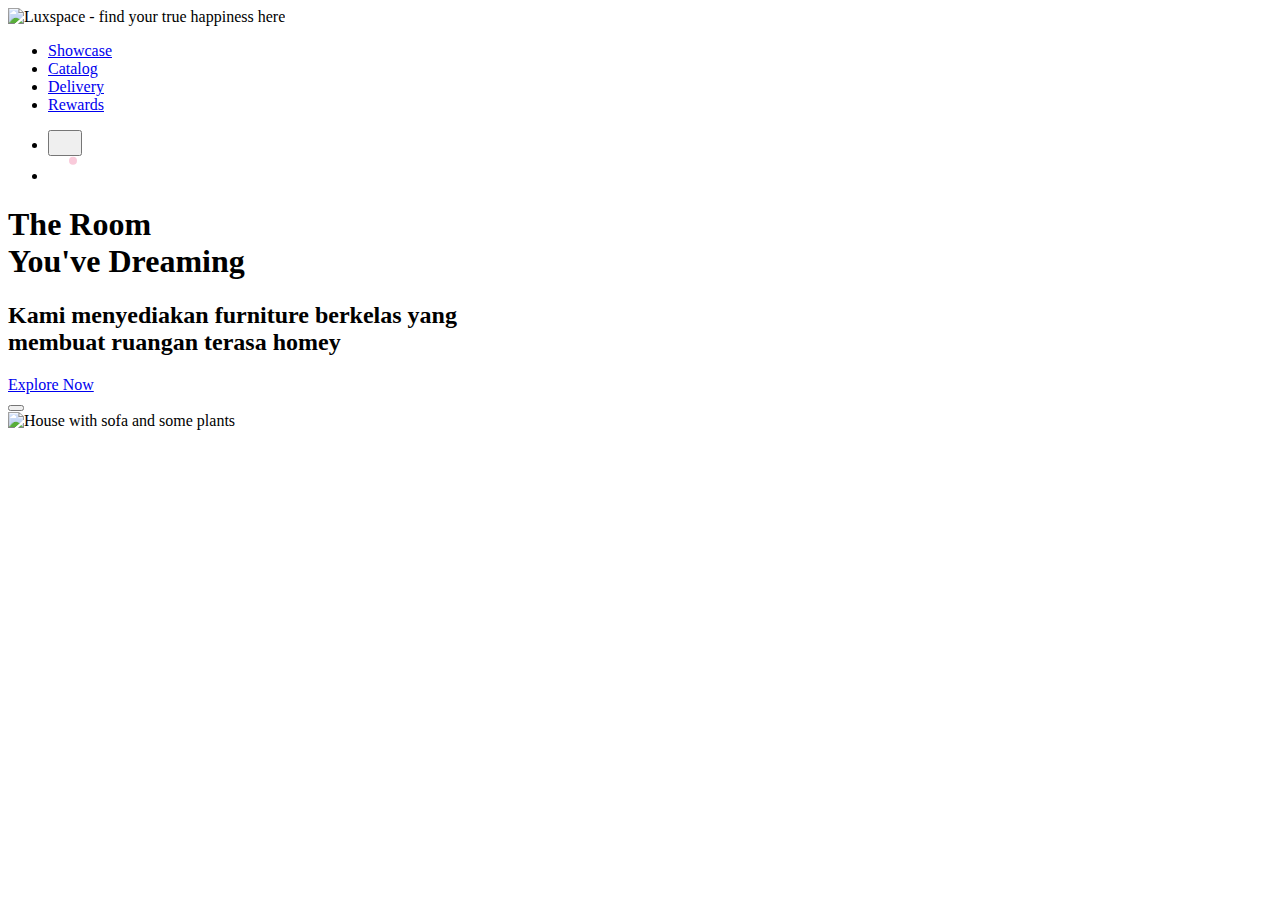
==== src/templates/index.html @ 8c250d20 "UPDATE: HERO and HEADER DONE" ====
<!DOCTYPE html>
<html class="no-js" lang="">
	<head>
		<meta charset="utf-8" />
		<title>Luxspace - Saingan IKEA</title>
		<meta name="description" content="Menjual furniture berkualitas" />
		<meta name="viewport" content="width=device-width, initial-scale=1" />

		<!-- Untuk thumbnail share page di facebook -->
		<meta property="og:title" content="Luxspace - Saingan IKEA" />
		<meta property="og:description" content="Menjual furniture berkualitas" />
		<meta property="og:url" content="https://luxspace.com" />
		<meta
			property="og:image"
			content="https://luxspace.com/images/content/preview-homepage.png"
		/>

		<link rel="manifest" href="site.webmanifest" />
		<link rel="apple-touch-icon" href="images/favicon.ico" />
		<!-- Place favicon.ico in the root directory -->

		<link rel="stylesheet" href="./css/app.minify.css" />
		<link rel="icon" href="images/favicon.ico" />

		<meta name="theme-color" content="#000" />
	</head>

	<body>
		<!-- Add your site or application content here -->

		<!-- START : Header -->
		<header class="absolute w-full px-4 z-50">
			<div class="container mx-auto py-10">
				<div class="flex flex-stretch items-center">
					<!-- START : LOGO BRAND -->
					<div class="w-56 flex items-center">
						<img
							src="images/design/logo.svg"
							alt="Luxspace - find your true happiness here"
						/>
					</div>
					<!-- END : LOGO BRAND -->
					<div class="w-full"></div>
					<!-- START: Menu humberger wrapper -->
					<div class="w-auto">
						<ul
							class="fixed bg-white inset-0 flex-col invisible items-center justify-center opacity-0 md:visible md:flex-row md:bg-transparent md:relative md:opacity-100 md:flex"
						>
							<li class="mx-3 py-6 md:py-0">
								<a href="#" class="text-black hover:text-white hover:underline"
									>Showcase</a
								>
							</li>
							<li class="mx-3 py-6 md:py-0">
								<a href="#" class="text-black hover:text-white hover:underline"
									>Catalog</a
								>
							</li>
							<li class="mx-3 py-6 md:py-0">
								<a href="#" class="text-black hover:text-white hover:underline"
									>Delivery</a
								>
							</li>
							<li class="mx-3 py-6 md:py-0">
								<a href="#" class="text-black hover:text-white hover:underline"
									>Rewards</a
								>
							</li>
						</ul>
					</div>
					<!-- END: Menu humberger wrapper -->

					<!-- START : MENU BUTTON -->
					<div class="w-auto">
						<ul class="flex items-center">
							<li class="ml-6 md:hidden">
								<button
									id="menu-toggler"
									class="relative flex z-50 items-center justify-center w-8 h-8 text-black hover:text-white focus:outline-none"
								>
									<svg
										class="fill-current"
										width="18"
										height="17"
										viewBox="0 0 18 17"
										fill="none"
										xmlns="http://www.w3.org/2000/svg"
									>
										<path
											d="M15.9773 0.461304H1.04219C0.466585 0.461304 0 0.790267 0 1.19609C0 1.60192 0.466668 1.93088 1.04219 1.93088H15.9773C16.5529 1.93088 17.0195 1.60192 17.0195 1.19609C17.0195 0.790208 16.5529 0.461304 15.9773 0.461304Z"
										/>
										<path
											d="M15.9773 7.68802H1.04219C0.466585 7.68802 0 8.01698 0 8.42281C0 8.82864 0.466668 9.1576 1.04219 9.1576H15.9773C16.5529 9.1576 17.0195 8.82864 17.0195 8.42281C17.0195 8.01692 16.5529 7.68802 15.9773 7.68802Z"
										/>
										<path
											d="M15.9773 14.9147H1.04219C0.466585 14.9147 0 15.2437 0 15.6495C0 16.0553 0.466668 16.3843 1.04219 16.3843H15.9773C16.5529 16.3843 17.0195 16.0553 17.0195 15.6495C17.0195 15.2436 16.5529 14.9147 15.9773 14.9147Z"
										/>
									</svg>
								</button>
							</li>
							<li class="ml-6">
								<a
									href="cart.html"
									class="flex items-center justify-center w-8 h-8 text-black hover:text-white"
								>
									<svg
										class="fill-current"
										width="29"
										height="25"
										viewBox="0 0 29 25"
										fill="none"
										xmlns="http://www.w3.org/2000/svg"
									>
										<path
											d="M10.8754 19.7673C9.61762 19.7673 8.59436 20.8079 8.59436 22.087C8.59436 23.3661 9.61762 24.4067 10.8754 24.4067C12.1331 24.4067 13.1564 23.3661 13.1564 22.087C13.1563 20.8079 12.1331 19.7673 10.8754 19.7673ZM10.8754 23.1114C10.3199 23.1114 9.86796 22.6518 9.86796 22.0869C9.86796 21.522 10.3199 21.0624 10.8754 21.0624C11.4308 21.0624 11.8828 21.5221 11.8828 22.0869C11.8828 22.6519 11.4308 23.1114 10.8754 23.1114Z"
										/>
										<path
											d="M18.8764 19.7673C17.6186 19.7673 16.5953 20.8079 16.5953 22.087C16.5953 23.3661 17.6186 24.4067 18.8764 24.4067C20.1342 24.4067 21.1575 23.3661 21.1575 22.087C21.1574 20.8079 20.1341 19.7673 18.8764 19.7673ZM18.8764 23.1114C18.3209 23.1114 17.869 22.6518 17.869 22.0869C17.869 21.522 18.3209 21.0624 18.8764 21.0624C19.4319 21.0624 19.8838 21.5221 19.8838 22.0869C19.8838 22.6519 19.4319 23.1114 18.8764 23.1114Z"
										/>
										<path
											d="M19.438 7.5542H10.3122C9.96051 7.5542 9.67542 7.84413 9.67542 8.2018C9.67542 8.55947 9.96056 8.8494 10.3122 8.8494H19.438C19.7897 8.8494 20.0748 8.55947 20.0748 8.2018C20.0748 7.84408 19.7897 7.5542 19.438 7.5542Z"
										/>
										<path
											d="M18.9414 10.9172H10.8089C10.4572 10.9172 10.1721 11.2072 10.1721 11.5648C10.1721 11.9225 10.4572 12.2124 10.8089 12.2124H18.9413C19.293 12.2124 19.5781 11.9225 19.5781 11.5648C19.5781 11.2072 19.293 10.9172 18.9414 10.9172Z"
										/>
										<path
											d="M25.6499 4.66886C25.407 4.36574 25.0472 4.19193 24.6626 4.19193H4.82655L4.42595 2.21429C4.34232 1.80176 4.06563 1.45537 3.68565 1.28758L0.890528 0.0537834C0.567841 -0.0887602 0.192825 0.0618197 0.0528584 0.389871C-0.0872597 0.718025 0.0608116 1.09945 0.383347 1.24178L3.17852 2.47563L6.2598 17.6862C6.38117 18.2852 6.90578 18.72 7.50723 18.72H22.7635C23.1152 18.72 23.4003 18.4301 23.4003 18.0724C23.4003 17.7147 23.1152 17.4248 22.7635 17.4248H7.50728L7.13247 15.5745H22.8814C23.4828 15.5745 24.0075 15.1398 24.1288 14.5407L25.9101 5.74831C25.9876 5.36545 25.8928 4.97192 25.6499 4.66886ZM22.8814 14.2794H6.87012L5.08895 5.48708L24.6626 5.48713L22.8814 14.2794Z"
										/>
										<circle
											cx="25"
											cy="4.67505"
											r="4"
											fill="#F9CADA"
											class="cart-filled"
										/>
									</svg>
								</a>
							</li>
						</ul>
					</div>
					<!-- END : MENU BUTTON -->
				</div>
			</div>
		</header>
		<!-- END : Header -->

		<!-- START : Section Hero -->
		<section class="flex items-center hero">
			<!-- START : Section Hero | Left Side -->
			<div
				class="w-full absolute z-20 inset-0 md:relative md:w-1/2 text-center flex flex-col justify-center hero-caption"
			>
				<h1 class="text-3xl md:text-5xl leading-tight font-semibold">
					The Room <br class="" />
					You've Dreaming
				</h1>
				<h2 class="px-8 text-base md:px-0 md:text-lg my-6 tracking-wide">
					Kami menyediakan furniture berkelas yang
					<br class="hidden lg:block" />
					membuat ruangan terasa homey
				</h2>
				<div>
					<a
						href="#browser-the-room"
						class="bg-pink-400 text-black hover:bg-black hover:text-pink-400 px-8 py-3 mt-4 rounded-full inline-block flex-none transition duration-200"
					>
						Explore Now
					</a>
				</div>
			</div>
			<!-- END : Section Hero | Left Side -->
			<!-- START : Section Hero | Right Side -->
			<div class="w-full inset-0 md:relative md:w-1/2">
				<div class="relative hero-image">
					<div class="overlay insert-0 bg-black opacity-30 z-10"></div>
					<div class="overlay right-0 bottom-0 md:inset-0">
						<button
							class="modal-trigger video hero-cta focus:outline-none z-30"
							data-content='<div class="w-screen pb-56 md:w-88 relative z-50">
								<div class="w-full h-full absolute">
									<iframe
										width="100%"
										height="100%"
										src="https://www.youtube.com/embed/zNVLRAyjYII"
										frameborder="0"
										allow="accelerometer; autoplay; clipboard-write; encrypted-media; gyroscope; picture-in-picture"
										allowfullscreen
									></iframe>
								</div>
							</div>'
						></button>
					</div>
					<img
						class="absolute md:relative w-full h-full object-cover object-center"
						src="images/content/image-hero.jpg"
						alt="House with sofa and some plants"
					/>
				</div>
			</div>
			<!-- END : Section Hero | Right Side -->
		</section>
		<!-- END : Section Hero -->

		<!-- Google Analytics: change UA-XXXXX-Y to be your site's ID. -->
		<script>
			window.ga = function () {
				ga.q.push(arguments)
			}
			ga.q = []
			ga.l = +new Date()
			ga('create', 'UA-XXXXX-Y', 'auto')
			ga('set', 'anonymizeIp', true)
			ga('set', 'transport', 'beacon')
			ga('send', 'pageview')
		</script>
		<script src="https://www.google-analytics.com/analytics.js" async></script>
	</body>
</html>
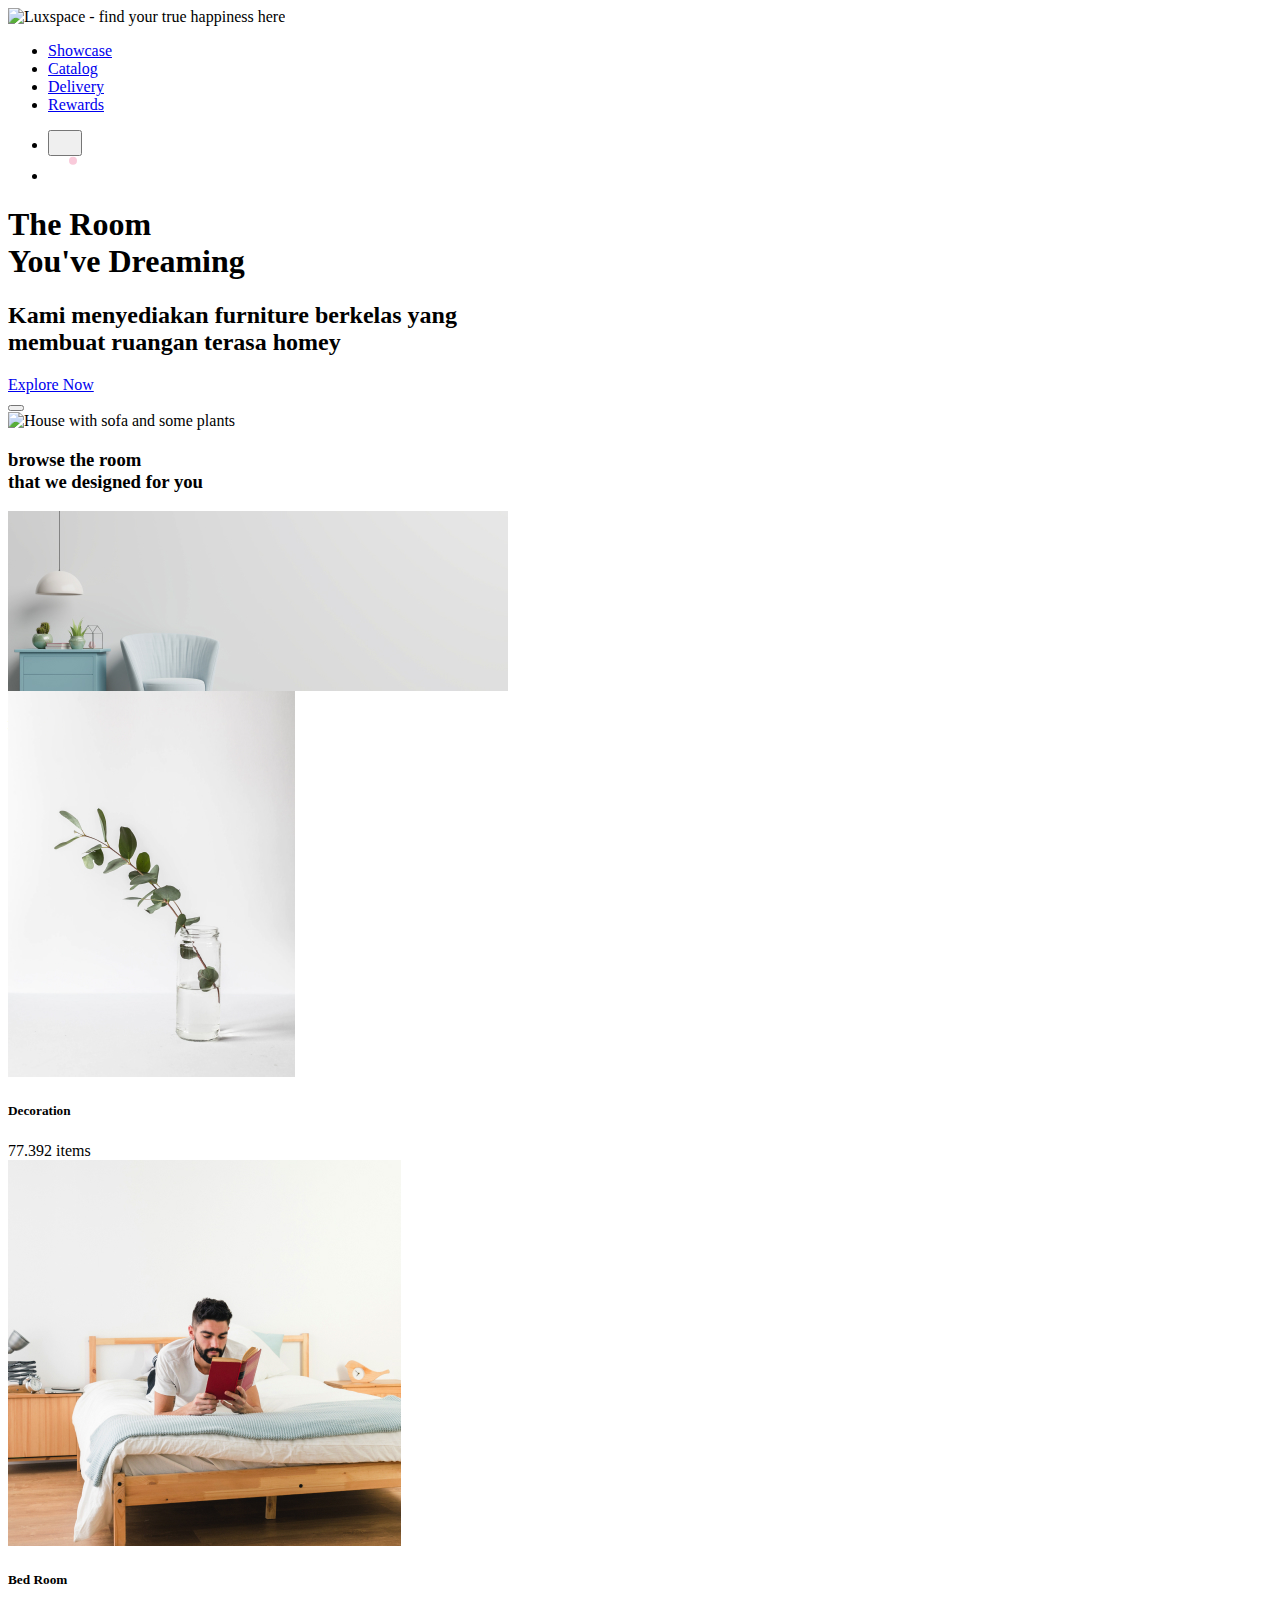
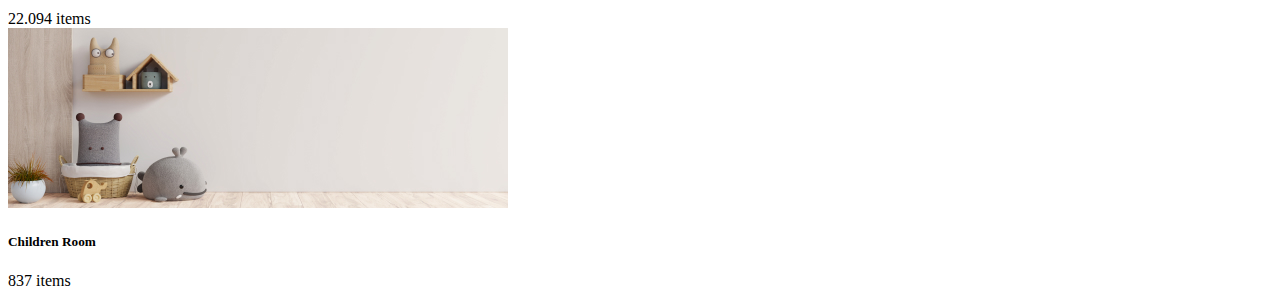
==== commit e0dce6db: "UPDATE: Menu toggler, modal video popup, section browse the room" ====
--- a/src/templates/index.html
+++ b/src/templates/index.html
@@ -44,7 +44,8 @@
 					<!-- START: Menu humberger wrapper -->
 					<div class="w-auto">
 						<ul
-							class="fixed bg-white inset-0 flex-col invisible items-center justify-center opacity-0 md:visible md:flex-row md:bg-transparent md:relative md:opacity-100 md:flex"
+							id="menu"
+							class="fixed bg-white inset-0 flex flex-col invisible items-center justify-center opacity-0 md:visible md:flex-row md:bg-transparent md:relative md:opacity-100"
 						>
 							<li class="mx-3 py-6 md:py-0">
 								<a href="#" class="text-black hover:text-white hover:underline"
@@ -76,7 +77,7 @@
 							<li class="ml-6 md:hidden">
 								<button
 									id="menu-toggler"
-									class="relative flex z-50 items-center justify-center w-8 h-8 text-black hover:text-white focus:outline-none"
+									class="relative flex z-50 items-center justify-center w-8 h-8 text-black focus:outline-none"
 								>
 									<svg
 										class="fill-current"
@@ -161,7 +162,7 @@
 				</h2>
 				<div>
 					<a
-						href="#browser-the-room"
+						href="#browse-the-room"
 						class="bg-pink-400 text-black hover:bg-black hover:text-pink-400 px-8 py-3 mt-4 rounded-full inline-block flex-none transition duration-200"
 					>
 						Explore Now
@@ -172,7 +173,7 @@
 			<!-- START : Section Hero | Right Side -->
 			<div class="w-full inset-0 md:relative md:w-1/2">
 				<div class="relative hero-image">
-					<div class="overlay insert-0 bg-black opacity-30 z-10"></div>
+					<div class="overlay insert-0 bg-black opacity-30 z-20"></div>
 					<div class="overlay right-0 bottom-0 md:inset-0">
 						<button
 							class="modal-trigger video hero-cta focus:outline-none z-30"
@@ -201,6 +202,117 @@
 		</section>
 		<!-- END : Section Hero -->
 
+		<!-- START : Browse the Room -->
+		<section class="flex bg-gray-100 py-16 px-4" id="browse-the-room">
+			<div class="container mx-auto">
+				<div class="flex flex-start mb-4">
+					<h3 class="text-2xl capitalize font-semibold">
+						browse the room <br class="" />
+						that we designed for you
+					</h3>
+				</div>
+				<div class="grid grid-rows-2 grid-cols-9 gap-4">
+					<!-- START : Card Item-1 -->
+					<div
+						class="relative col-span-9 row-span-1 md:col-span-4 card"
+						style="height: 180px"
+					>
+						<div class="card-shadow rounded-xl">
+							<img
+								src="../images/content/image-catalog-1.jpg"
+								alt=""
+								class="w-full h-full object-cover overlay overflow-hidden rounded-xl"
+							/>
+						</div>
+						<div
+							class="overlay left-0 top-0 bottom-0 flex justify-center flex-col pl-48 md:pl-72"
+						>
+							<h5 class="text-lg font-semibold">Living Room</h5>
+							<span class="">18.309 items</span>
+						</div>
+						<!-- stretched-link akan mengcover seluruh card sbagai link -->
+						<a href="detail.html" class="stretched-link">
+							<!-- Fake children -->
+						</a>
+					</div>
+					<!-- END : Card Item-1 -->
+					<!-- START : Card Item-2 -->
+					<div
+						class="relative col-span-9 row-span-1 md:col-span-2 md:row-span-2 card"
+					>
+						<div class="card-shadow rounded-xl">
+							<img
+								src="../images/content/image-catalog-3.jpg"
+								alt=""
+								class="w-full h-full object-cover overlay overflow-hidden rounded-xl"
+							/>
+						</div>
+						<div
+							class="overlay inset-0 md:bottom-auto flex justify-center md:items-center flex-col pl-48 md:pl-0 pt-0 md:pt-8"
+						>
+							<h5 class="text-lg font-semibold">Decoration</h5>
+							<span class="">77.392 items</span>
+						</div>
+						<!-- stretched-link akan mengcover seluruh card sbagai link -->
+						<a href="detail.html" class="stretched-link">
+							<!-- Fake children -->
+						</a>
+					</div>
+					<!-- END : Card Item-2 -->
+					<!-- START : Card Item-3 -->
+					<div
+						class="relative col-span-9 row-span-1 md:col-span-3 md:row-span-2 card"
+					>
+						<div class="card-shadow rounded-xl">
+							<img
+								src="../images/content/image-catalog-4.jpg"
+								alt=""
+								class="w-full h-full object-cover overlay overflow-hidden rounded-xl"
+							/>
+						</div>
+						<div
+							class="overlay inset-0 md:bottom-auto flex justify-center md:items-center flex-col pl-48 md:pl-0 pt-0 md:pt-8"
+						>
+							<h5 class="text-lg font-semibold">Bed Room</h5>
+							<span class="">22.094 items</span>
+						</div>
+						<!-- stretched-link akan mengcover seluruh card sbagai link -->
+						<a href="detail.html" class="stretched-link">
+							<!-- Fake children -->
+						</a>
+					</div>
+					<!-- END : Card Item-3 -->
+					<!-- START : Card Item-4 -->
+					<div
+						class="relative col-span-9 row-span-1 md:col-span-4 card"
+						style="height: 180px"
+					>
+						<div class="card-shadow rounded-xl">
+							<img
+								src="../images/content/image-catalog-2.jpg"
+								alt=""
+								class="w-full h-full object-cover overlay overflow-hidden rounded-xl"
+							/>
+						</div>
+						<div
+							class="overlay left-0 top-0 bottom-0 flex justify-center flex-col pl-48 md:pl-72"
+						>
+							<h5 class="text-lg font-semibold">Children Room</h5>
+							<span class="">837 items</span>
+						</div>
+						<!-- stretched-link akan mengcover seluruh card sbagai link -->
+						<a href="detail.html" class="stretched-link">
+							<!-- Fake children -->
+						</a>
+					</div>
+					<!-- END : Card Item-4 -->
+				</div>
+			</div>
+		</section>
+		<!-- END : Browse the Room -->
+
+		<div class="min-h-screen"></div>
+
 		<!-- Google Analytics: change UA-XXXXX-Y to be your site's ID. -->
 		<script>
 			window.ga = function () {
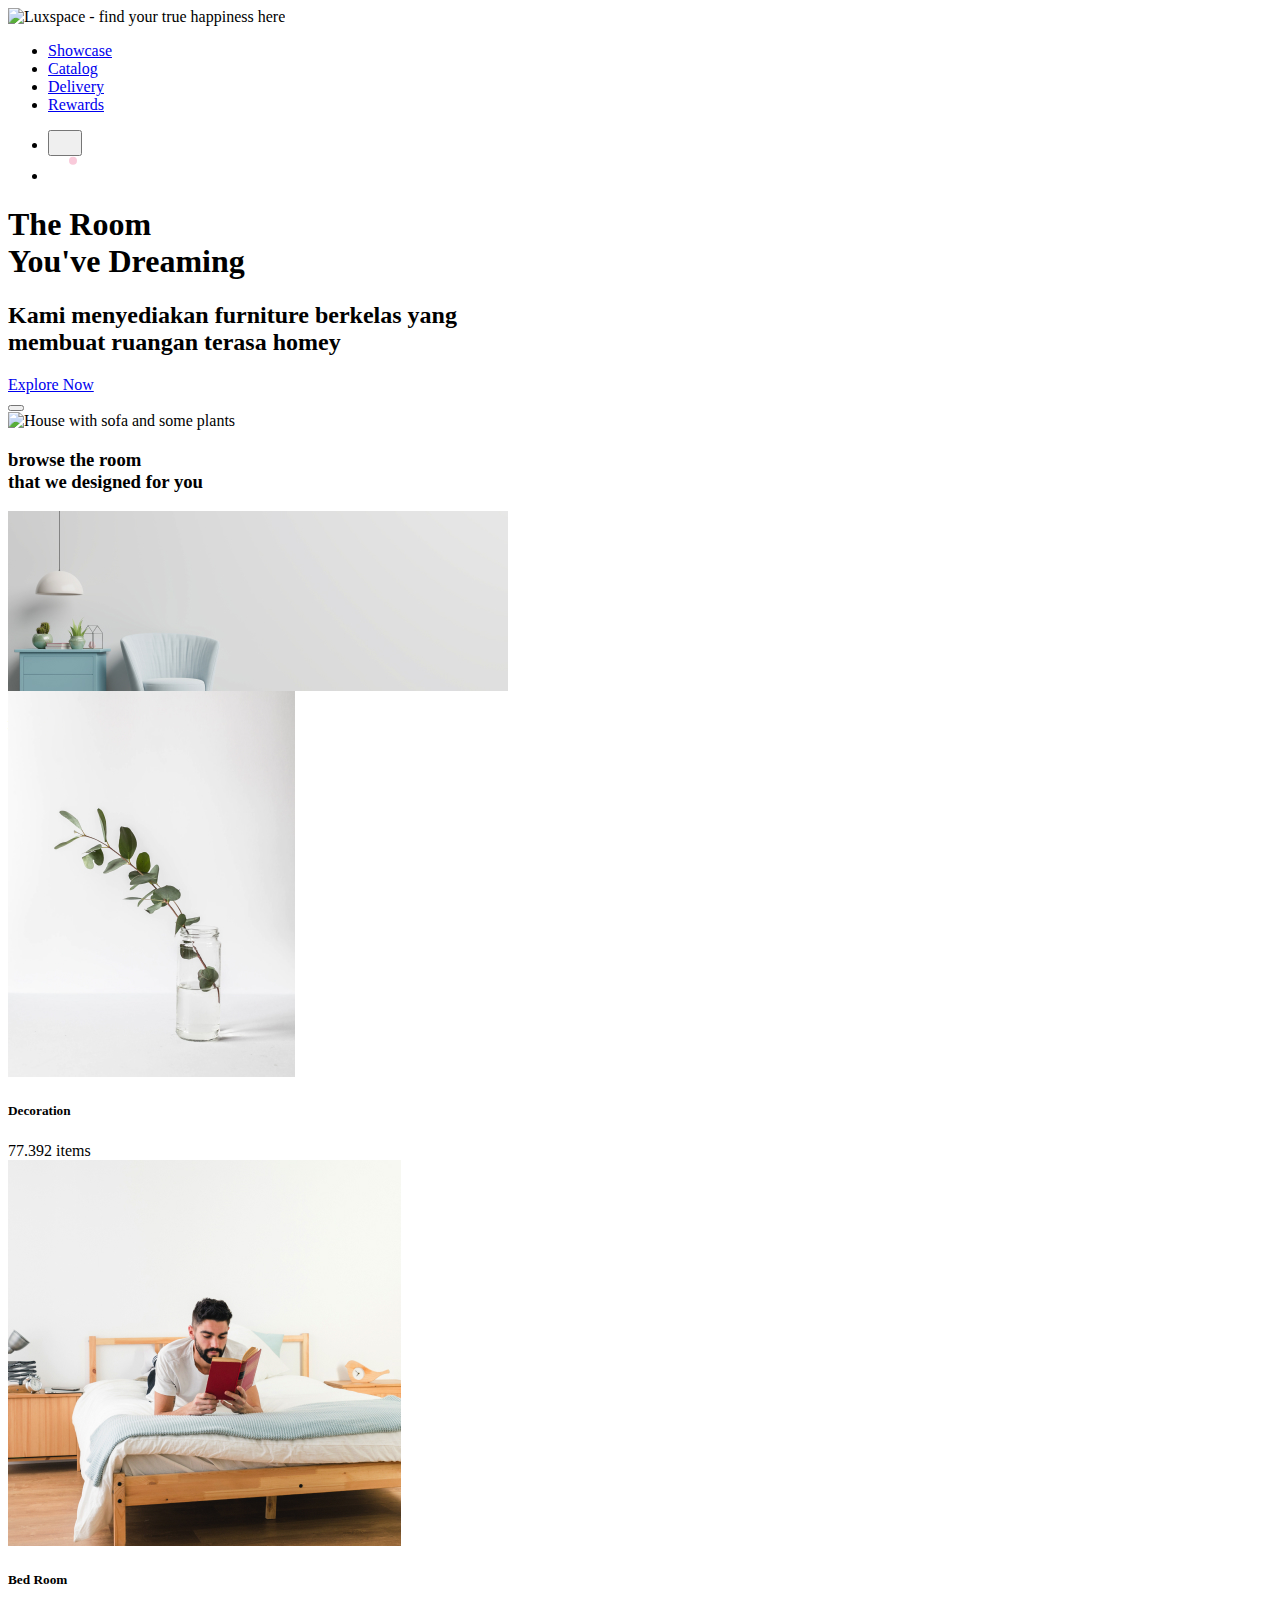
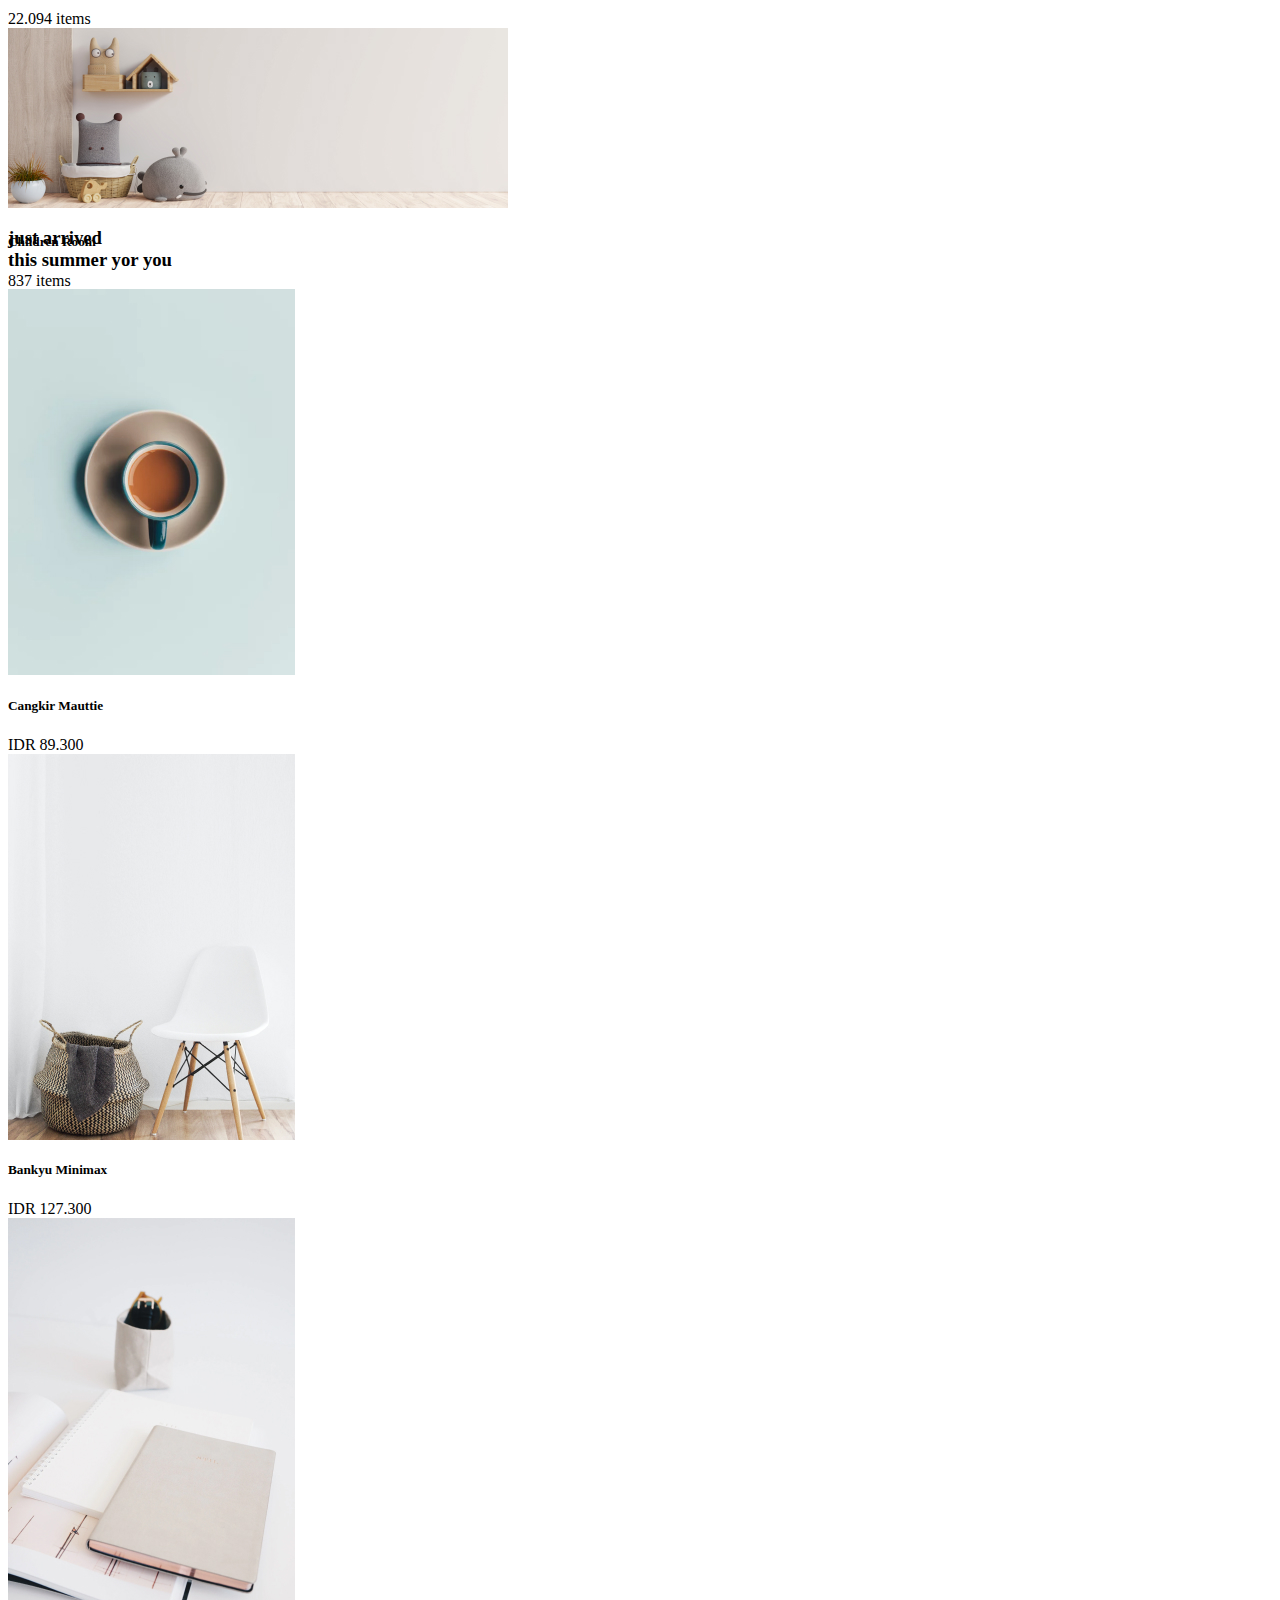
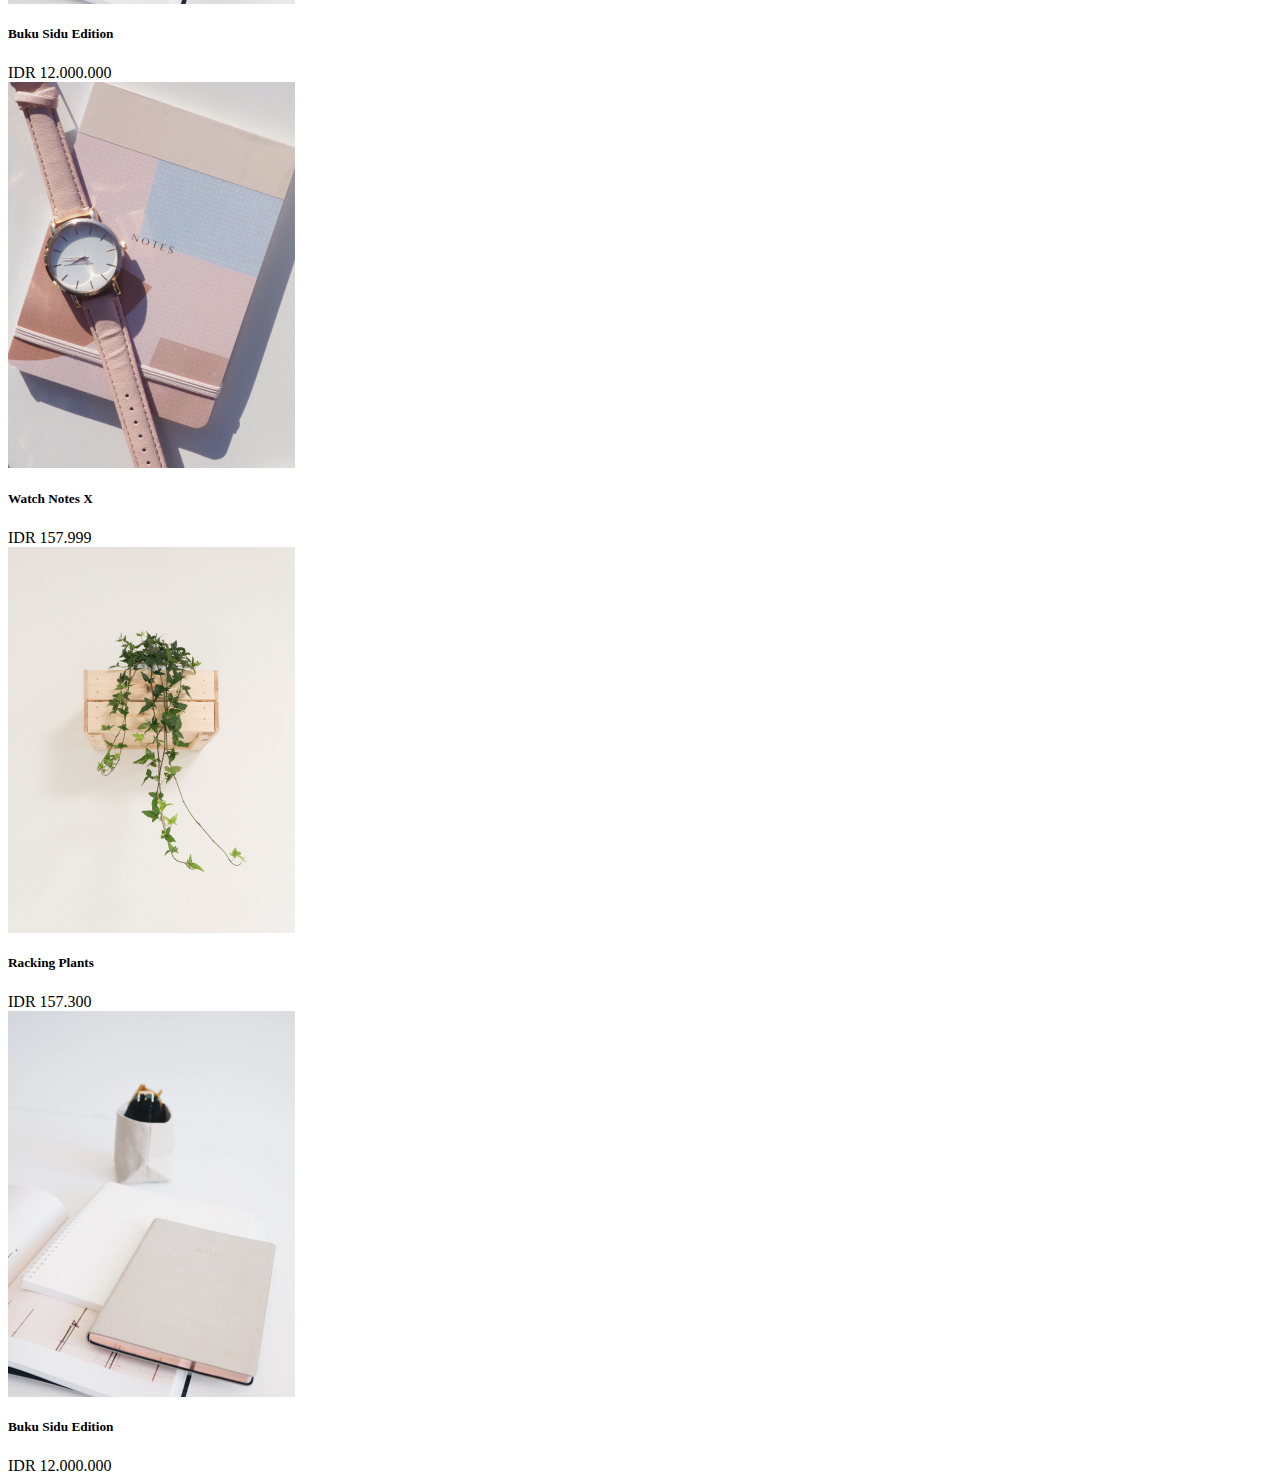
==== commit cc64c3fb: "UPDATE: Carousel Image" ====
--- a/src/templates/index.html
+++ b/src/templates/index.html
@@ -311,6 +311,149 @@
 		</section>
 		<!-- END : Browse the Room -->
 
+		<!-- START : Just Arrived -->
+		<section class="flex flex-col py-16">
+			<div class="container mx-auto mb-4">
+				<div class="flex-justify-center text-center mb-4">
+					<h3 class="text-2xl capitalize font-semibold">
+						just arrived <br class="" />
+						this summer yor you
+					</h3>
+				</div>
+			</div>
+			<div class="overflow-x-hidden px-4" id="carousel">
+				<div class="container mx-auto"></div>
+				<div class="flex -mx-4 flex-row relative">
+					<!-- START: Carousel Item 1 -->
+					<div class="px-4 relative card">
+						<div
+							class="rounded-xl overflow-hidden card-shadow"
+							style="width: 287px; height: 386px"
+						>
+							<img
+								src="../images/content/carousel-image-1.jpg"
+								alt="Cangkir Mauttie"
+								class="w-full h-full object-cover object-center"
+							/>
+						</div>
+						<h5 class="text-lg font-semibold mt-4">Cangkir Mauttie</h5>
+						<span class="">IDR 89.300</span>
+						<!-- stretched-link akan mengcover seluruh card sbagai link -->
+						<a href="#detail.html" class="stretched-link">
+							<!-- Fake children -->
+						</a>
+					</div>
+					<!-- END: Carousel Item 1 -->
+
+					<!-- START: Carousel Item 2 -->
+					<div class="px-4 relative card">
+						<div
+							class="rounded-xl overflow-hidden card-shadow"
+							style="width: 287px; height: 386px"
+						>
+							<img
+								src="../images/content/carousel-image-2.jpg"
+								alt="Bankyu Minimax"
+								class="w-full h-full object-cover object-center"
+							/>
+						</div>
+						<h5 class="text-lg font-semibold mt-4">Bankyu Minimax</h5>
+						<span class="">IDR 127.300</span>
+						<!-- stretched-link akan mengcover seluruh card sbagai link -->
+						<a href="#detail.html" class="stretched-link">
+							<!-- Fake children -->
+						</a>
+					</div>
+					<!-- END: Carousel Item 2 -->
+
+					<!-- START: Carousel Item 3 -->
+					<div class="px-4 relative card">
+						<div
+							class="rounded-xl overflow-hidden card-shadow"
+							style="width: 287px; height: 386px"
+						>
+							<img
+								src="../images/content/carousel-image-3.jpg"
+								alt="Buku Sidu Edition"
+								class="w-full h-full object-cover object-center"
+							/>
+						</div>
+						<h5 class="text-lg font-semibold mt-4">Buku Sidu Edition</h5>
+						<span class="">IDR 12.000.000</span>
+						<!-- stretched-link akan mengcover seluruh card sbagai link -->
+						<a href="#detail.html" class="stretched-link">
+							<!-- Fake children -->
+						</a>
+					</div>
+					<!-- END: Carousel Item 3 -->
+
+					<!-- START: Carousel Item 4 -->
+					<div class="px-4 relative card">
+						<div
+							class="rounded-xl overflow-hidden card-shadow"
+							style="width: 287px; height: 386px"
+						>
+							<img
+								src="../images/content/carousel-image-4.jpg"
+								alt="Watch Notes X"
+								class="w-full h-full object-cover object-center"
+							/>
+						</div>
+						<h5 class="text-lg font-semibold mt-4">Watch Notes X</h5>
+						<span class="">IDR 157.999</span>
+						<!-- stretched-link akan mengcover seluruh card sbagai link -->
+						<a href="#detail.html" class="stretched-link">
+							<!-- Fake children -->
+						</a>
+					</div>
+					<!-- END: Carousel Item 4 -->
+
+					<!-- START: Carousel Item 5 -->
+					<div class="px-4 relative card">
+						<div
+							class="rounded-xl overflow-hidden card-shadow"
+							style="width: 287px; height: 386px"
+						>
+							<img
+								src="../images/content/carousel-image-5.jpg"
+								alt="Racking Plants"
+								class="w-full h-full object-cover object-center"
+							/>
+						</div>
+						<h5 class="text-lg font-semibold mt-4">Racking Plants</h5>
+						<span class="">IDR 157.300</span>
+						<!-- stretched-link akan mengcover seluruh card sbagai link -->
+						<a href="#detail.html" class="stretched-link">
+							<!-- Fake children -->
+						</a>
+					</div>
+					<!-- END: Carousel Item 5 -->
+
+					<!-- START: Carousel Item 3 -->
+					<div class="px-4 relative card">
+						<div
+							class="rounded-xl overflow-hidden card-shadow"
+							style="width: 287px; height: 386px"
+						>
+							<img
+								src="../images/content/carousel-image-3.jpg"
+								alt="Buku Sidu Edition"
+								class="w-full h-full object-cover object-center"
+							/>
+						</div>
+						<h5 class="text-lg font-semibold mt-4">Buku Sidu Edition</h5>
+						<span class="">IDR 12.000.000</span>
+						<!-- stretched-link akan mengcover seluruh card sbagai link -->
+						<a href="#detail.html" class="stretched-link">
+							<!-- Fake children -->
+						</a>
+					</div>
+					<!-- END: Carousel Item 3 -->
+				</div>
+			</div>
+		</section>
+		<!-- END : Just Arrived -->
+
 		<div class="min-h-screen"></div>
 
 		<!-- Google Analytics: change UA-XXXXX-Y to be your site's ID. -->
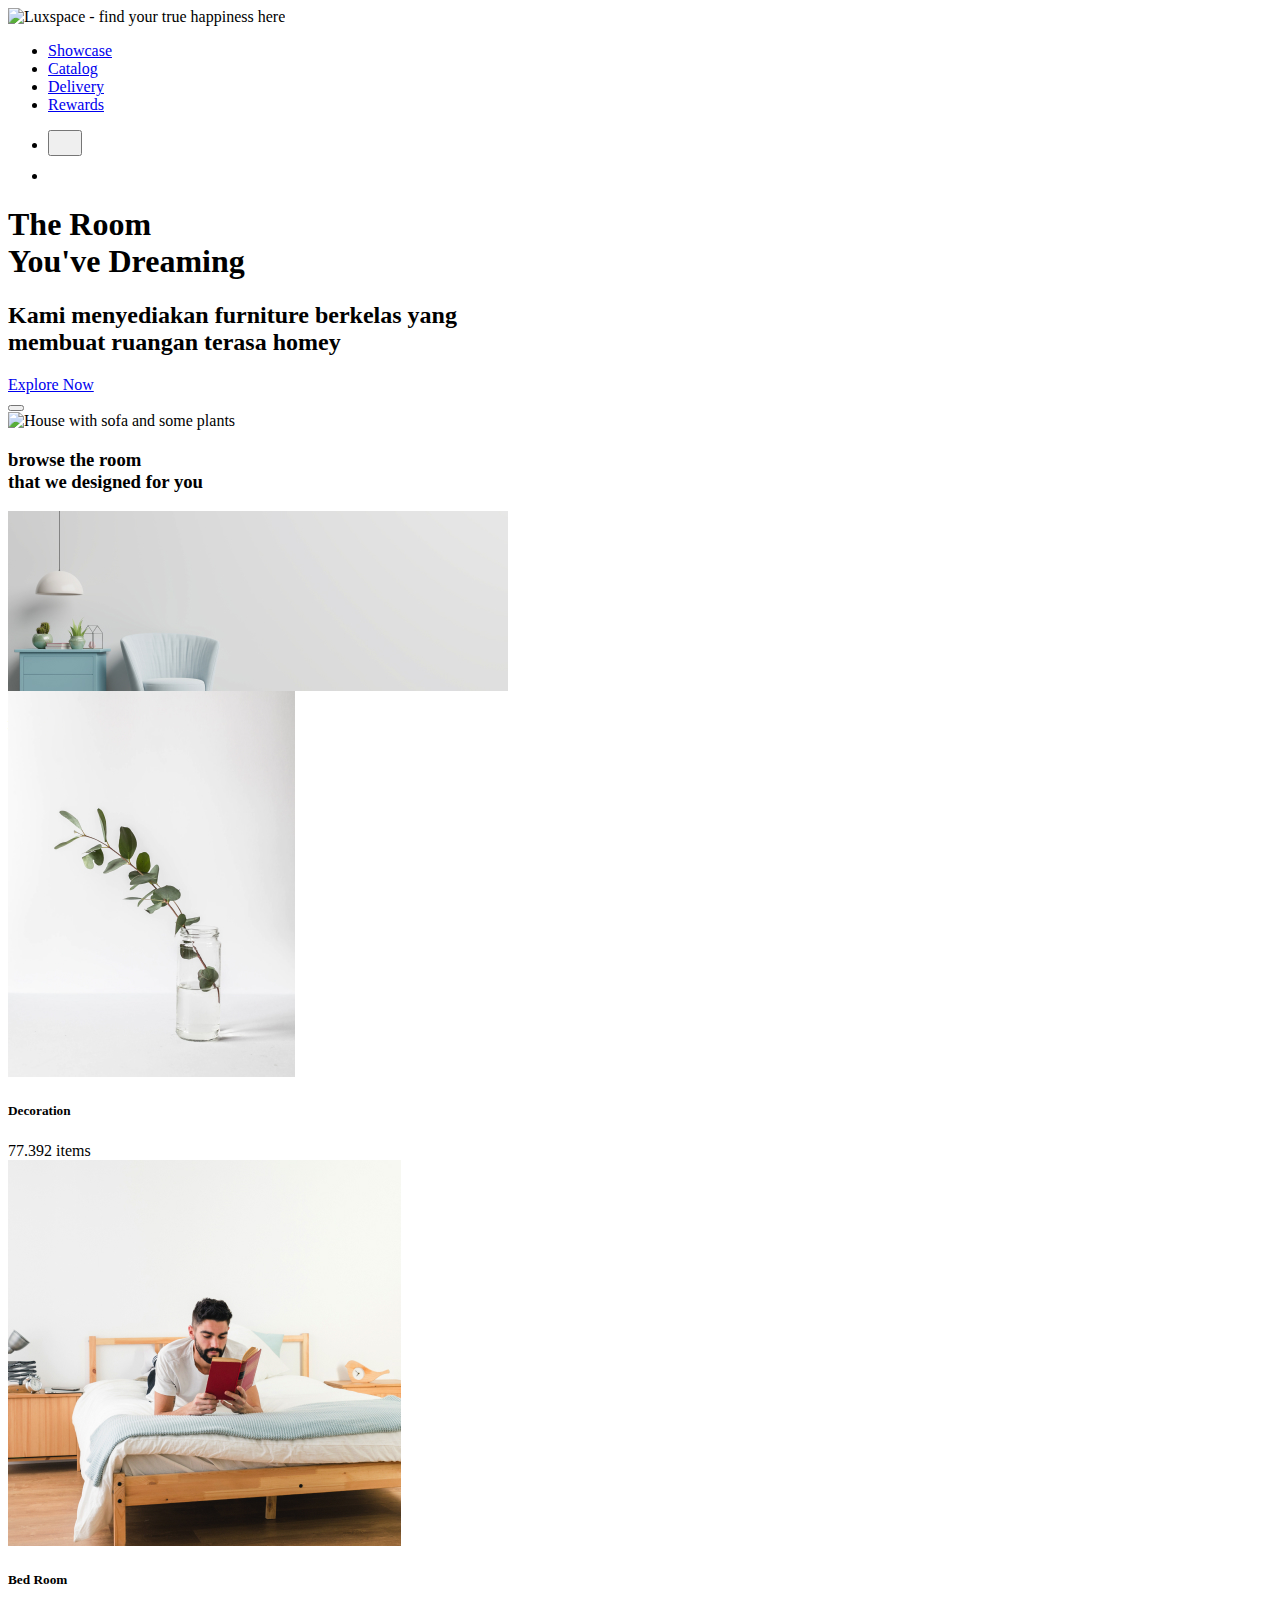
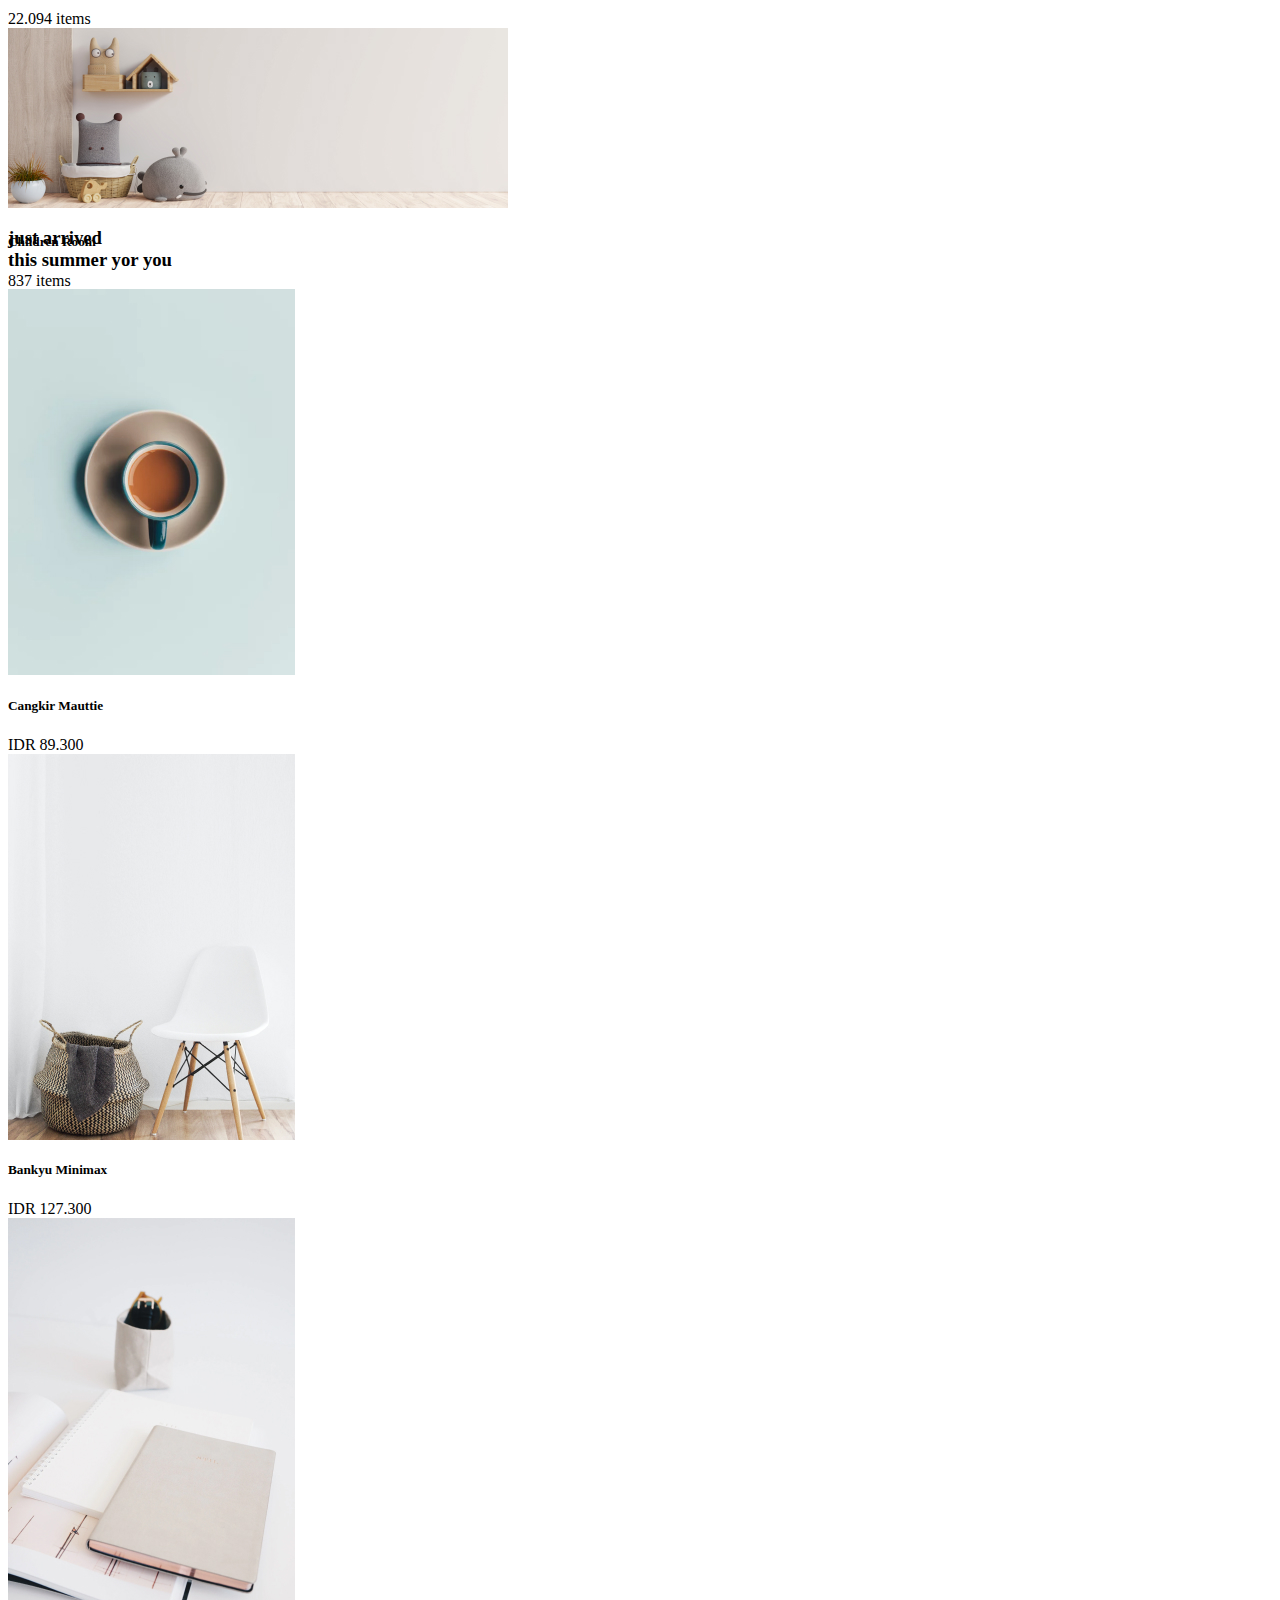
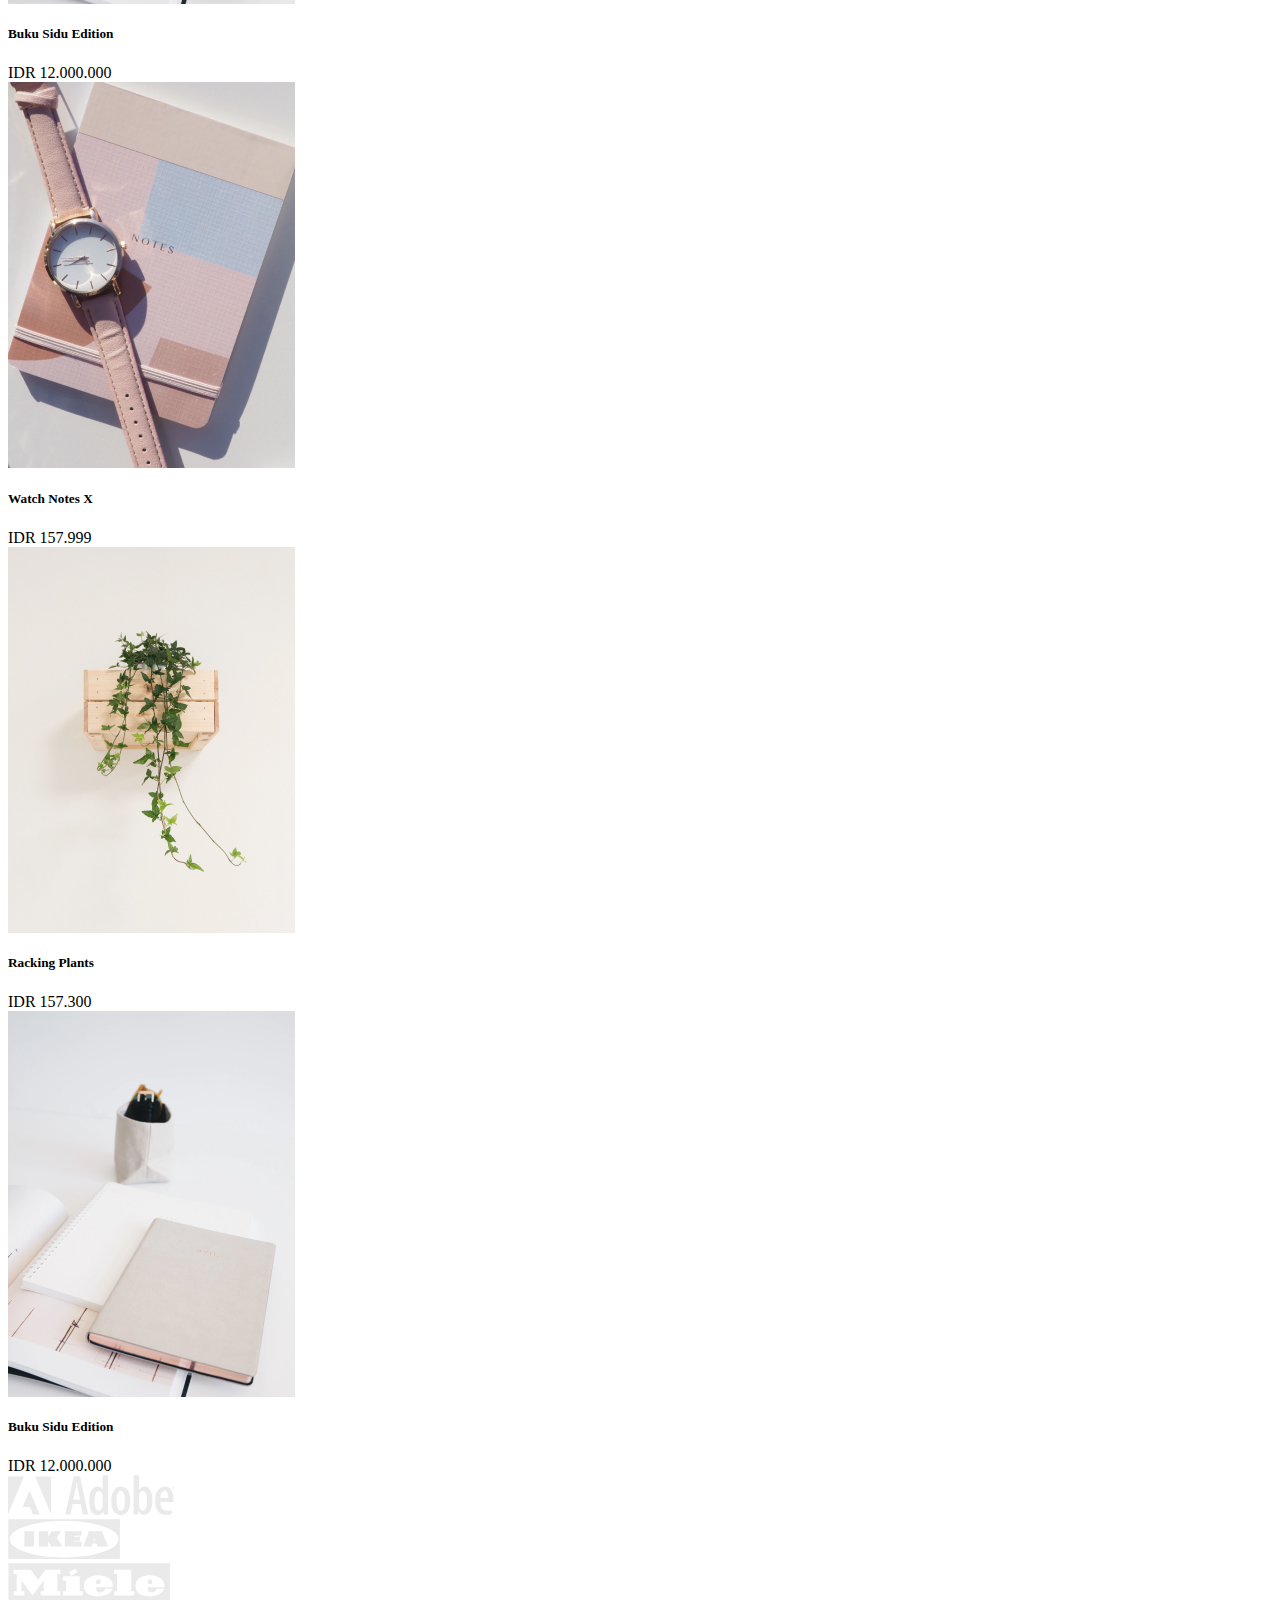
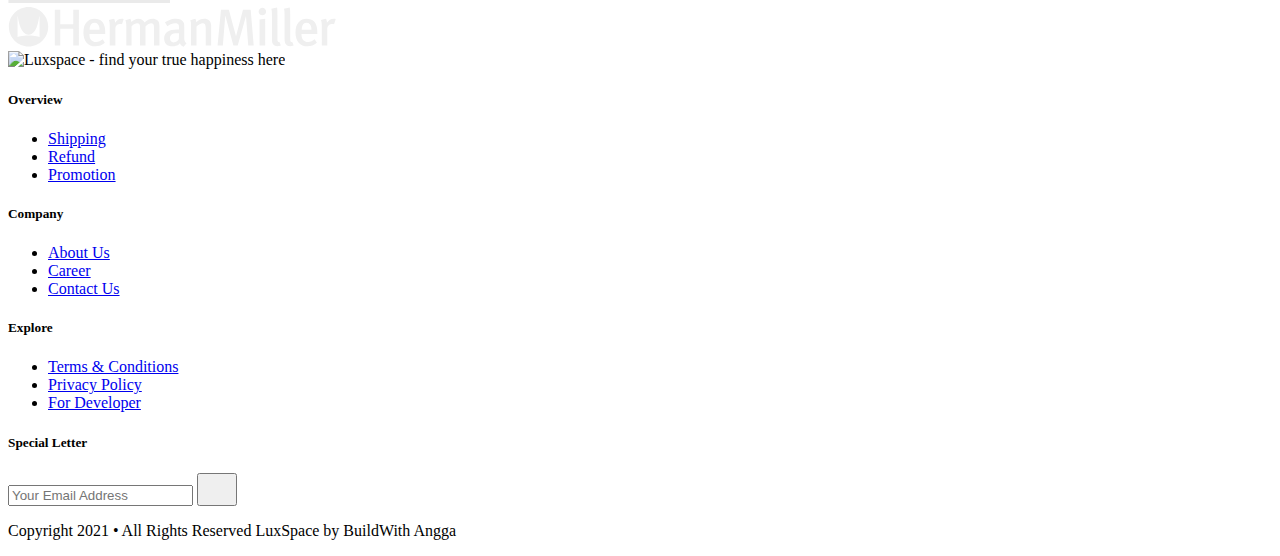
==== commit 6b66585f: "UPDATE: Client Section and Footer" ====
--- a/src/templates/index.html
+++ b/src/templates/index.html
@@ -102,7 +102,7 @@
 							<li class="ml-6">
 								<a
 									href="cart.html"
-									class="flex items-center justify-center w-8 h-8 text-black hover:text-white"
+									class="flex items-center justify-center w-8 h-8 text-black hover:text-white cart cart-filled"
 								>
 									<svg
 										class="fill-current"
@@ -127,13 +127,14 @@
 										<path
 											d="M25.6499 4.66886C25.407 4.36574 25.0472 4.19193 24.6626 4.19193H4.82655L4.42595 2.21429C4.34232 1.80176 4.06563 1.45537 3.68565 1.28758L0.890528 0.0537834C0.567841 -0.0887602 0.192825 0.0618197 0.0528584 0.389871C-0.0872597 0.718025 0.0608116 1.09945 0.383347 1.24178L3.17852 2.47563L6.2598 17.6862C6.38117 18.2852 6.90578 18.72 7.50723 18.72H22.7635C23.1152 18.72 23.4003 18.4301 23.4003 18.0724C23.4003 17.7147 23.1152 17.4248 22.7635 17.4248H7.50728L7.13247 15.5745H22.8814C23.4828 15.5745 24.0075 15.1398 24.1288 14.5407L25.9101 5.74831C25.9876 5.36545 25.8928 4.97192 25.6499 4.66886ZM22.8814 14.2794H6.87012L5.08895 5.48708L24.6626 5.48713L22.8814 14.2794Z"
 										/>
-										<circle
-											cx="25"
-											cy="4.67505"
-											r="4"
-											fill="#F9CADA"
-											class="cart-filled"
-										/>
+										<g class="text-pink-400">
+											<circle
+												cx="25"
+												cy="4.67505"
+												r="4"
+												class="fill-current dot"
+											/>
+										</g>
 									</svg>
 								</a>
 							</li>
@@ -454,7 +455,162 @@
 		</section>
 		<!-- END : Just Arrived -->
 
-		<div class="min-h-screen"></div>
+		<!-- START : CLIENT SECTION -->
+		<section class="container mx-auto py-8">
+			<div class="flex justify-center flex-wrap">
+				<div
+					class="w-full flex-auto md:w-auto md:flex-initial px-4 md:px-6 my-4 md:py-0"
+				>
+					<img
+						src="../images/content/logo-adobe.svg"
+						alt="logo adobe"
+						class="mx-auto"
+					/>
+				</div>
+				<div
+					class="w-full flex-auto md:w-auto md:flex-initial px-4 md:px-6 my-4 md:py-0"
+				>
+					<img
+						src="../images/content/logo-ikea.svg"
+						alt="logo ikea"
+						class="mx-auto"
+					/>
+				</div>
+				<div
+					class="w-full flex-auto md:w-auto md:flex-initial px-4 md:px-6 my-4 md:py-0"
+				>
+					<img
+						src="../images/content/logo-miele.svg"
+						alt="logo miele"
+						class="mx-auto"
+					/>
+				</div>
+				<div
+					class="w-full flex-auto md:w-auto md:flex-initial px-4 md:px-6 my-4 md:py-0"
+				>
+					<img
+						src="../images/content/logo-herman-miller.svg"
+						alt="logo herman-miller"
+						class="mx-auto"
+					/>
+				</div>
+			</div>
+		</section>
+		<!-- END : CLIENT SECTION -->
+
+		<!-- START : Aside Menu / Footer Menu -->
+		<section class="">
+			<div class="border-t border-b border-gray-200 py-12 mt-16 px-4">
+				<div class="flex justify-center mb-8">
+					<img
+						src="images/design/logo.svg"
+						alt="Luxspace - find your true happiness here"
+					/>
+				</div>
+				<aside class="container mx-auto">
+					<div class="flex flex-wrap md:space-x-4 justify-center">
+						<!-- START : Aside Item Overview -->
+						<div class="w-full md:w-2/12 mb-4 md:mb-0 accordion">
+							<h5 class="text-xl font-semibold mb-2 relative">Overview</h5>
+							<ul class="h-0 invisible md:h-auto md:visible overflow-hidden">
+								<li>
+									<a href="#" class="hover:underline py-1 block">Shipping</a>
+								</li>
+								<li>
+									<a href="#" class="hover:underline py-1 block">Refund</a>
+								</li>
+								<li>
+									<a href="#" class="hover:underline py-1 block">Promotion</a>
+								</li>
+							</ul>
+						</div>
+						<!-- END : Aside Item Overview -->
+
+						<!-- START : Aside Item Company -->
+						<div class="w-full md:w-2/12 mb-4 md:mb-0 accordion">
+							<h5 class="text-xl font-semibold mb-2 relative">Company</h5>
+							<ul class="h-0 invisible md:h-auto md:visible overflow-hidden">
+								<li>
+									<a href="#" class="hover:underline py-1 block">About Us</a>
+								</li>
+								<li>
+									<a href="#" class="hover:underline py-1 block">Career</a>
+								</li>
+								<li>
+									<a href="#" class="hover:underline py-1 block">Contact Us</a>
+								</li>
+							</ul>
+						</div>
+						<!-- END : Aside Item Company -->
+
+						<!-- START : Aside Item Explore -->
+						<div class="w-full md:w-2/12 mb-4 md:mb-0 accordion">
+							<h5 class="text-xl font-semibold mb-2 relative">Explore</h5>
+							<ul class="h-0 invisible md:h-auto md:visible overflow-hidden">
+								<li>
+									<a href="#" class="hover:underline py-1 block"
+										>Terms & Conditions</a
+									>
+								</li>
+								<li>
+									<a href="#" class="hover:underline py-1 block"
+										>Privacy Policy</a
+									>
+								</li>
+								<li>
+									<a href="#" class="hover:underline py-1 block"
+										>For Developer</a
+									>
+								</li>
+							</ul>
+						</div>
+						<!-- END : Aside Item Explore -->
+
+						<!-- START : Aside Item Special Letter -->
+						<div class="w-full md:w-3/12 mb-4 md:mb-0">
+							<h5 class="text-xl font-semibold mb-2 relative">
+								Special Letter
+							</h5>
+							<form action="#">
+								<label class="w-full relative">
+									<input
+										type="email"
+										class="bg-gray-100 rounded-xl py-3 px-5 w-full focus:outline-none"
+										placeholder="Your Email Address"
+									/>
+									<button
+										class="bg-pink-400 absolute rounded-xl right-0 p-3 text-white"
+									>
+										<svg
+											width="24"
+											height="24"
+											viewBox="0 0 24 24"
+											fill="none"
+											xmlns="http://www.w3.org/2000/svg"
+											class="fill-current"
+										>
+											<path
+												d="M23.6177 0.411971C23.6163 0.410624 23.6152 0.409187 23.6138 0.407839C23.6124 0.406492 23.6109 0.405414 23.6095 0.404157C23.236 0.049307 22.7002 -0.0573008 22.2098 0.126411L0.833871 8.13353C0.268743 8.34518 -0.0623361 8.87521 0.0098048 9.4523C0.0821332 10.0294 0.53462 10.4694 1.13589 10.547L11.5833 11.8968C11.6028 11.8994 11.6185 11.9143 11.6212 11.9332L13.0301 21.9417C13.1112 22.5177 13.5704 22.9512 14.1729 23.0204C14.2279 23.0268 14.2824 23.0298 14.3364 23.0298C14.8735 23.0298 15.3486 22.7229 15.5495 22.231L23.9077 1.75274C24.0994 1.28302 23.9882 0.76983 23.6177 0.411971ZM1.30534 9.34475C1.2819 9.34169 1.27136 9.34039 1.26728 9.30788C1.26325 9.27537 1.27319 9.27159 1.29508 9.26347L21.2946 1.77187L11.9404 10.7333C11.8794 10.7163 1.30534 9.34475 1.30534 9.34475ZM14.37 21.7892C14.3614 21.8102 14.358 21.8198 14.3236 21.8158C14.2897 21.8119 14.2883 21.8017 14.2852 21.7794C14.2852 21.7794 12.8535 11.6495 12.8358 11.5911L22.19 2.62972L14.37 21.7892Z"
+											/>
+										</svg>
+									</button>
+								</label>
+							</form>
+						</div>
+						<!-- END : Aside Item Special Letter -->
+					</div>
+				</aside>
+			</div>
+		</section>
+		<!-- END : Aside Menu / Footer Menu -->
+
+		<!-- START : FOOTER -->
+		<footer class="flex text-center px-4 py-8 justify-center">
+			<p class="text-sm">
+				Copyright 2021 • All Rights Reserved LuxSpace by BuildWith Angga
+			</p>
+		</footer>
+		<!-- EMD : FOOTER -->
 
 		<!-- Google Analytics: change UA-XXXXX-Y to be your site's ID. -->
 		<script>
